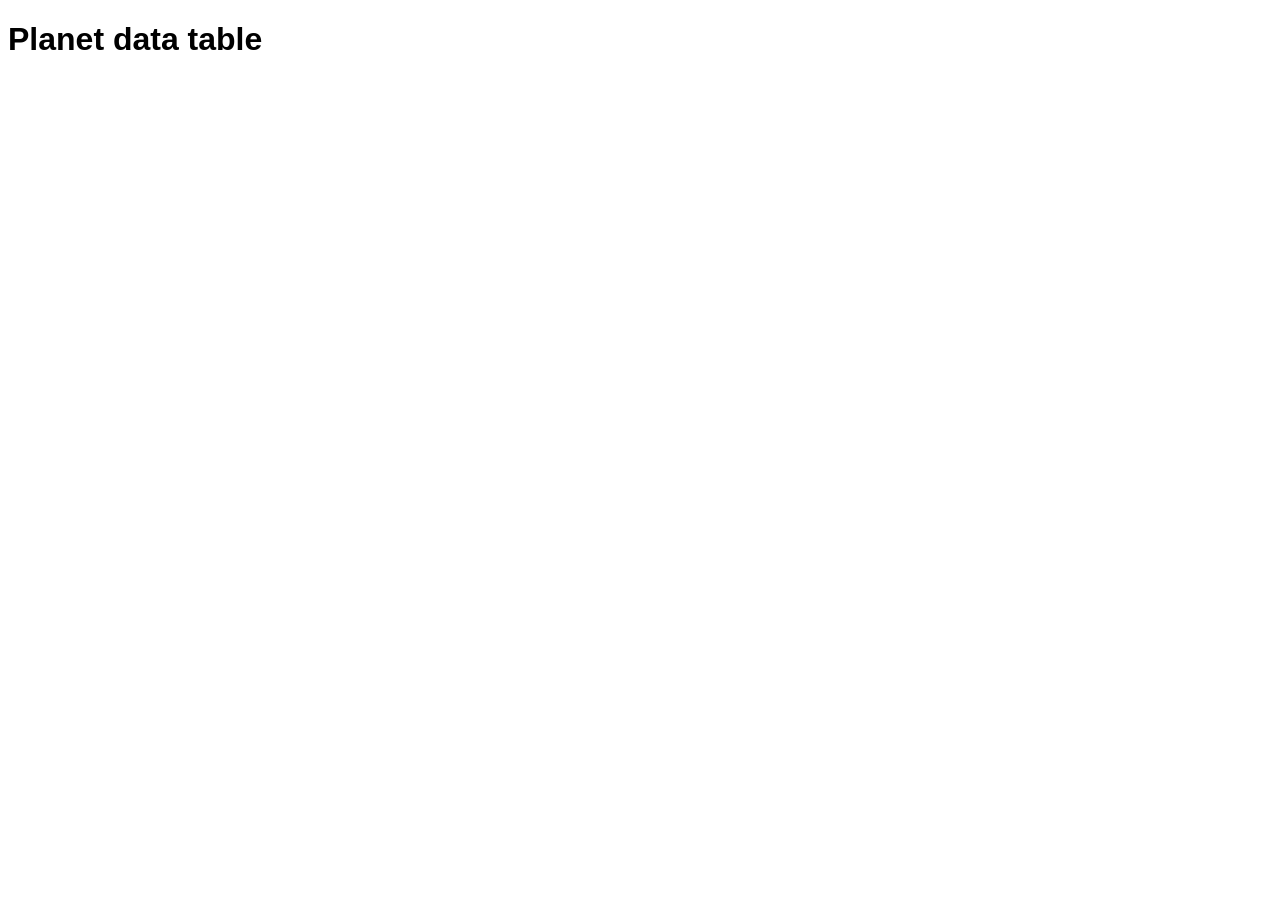
==== assign2/part2/index.html @ 0fd979e4 "Add unmodified MDN tutorial files Added the starter files provided by MDN for Assignment 2. Part 1: " ====
<!doctype html>
<html lang="en-US">
  <head>
    <meta charset="utf-8" />
    <meta name="viewport" content="width=device-width" />
    <title>Planet data table</title>
    <link href="style.css" rel="stylesheet" type="text/css" />
  </head>
  <body>
    <h1>Planet data table</h1>
  </body>
</html>
---- assign2/part2/style.css ----
html {
  font-family: sans-serif;
}

table {
  border-collapse: collapse;
  border: 2px solid rgb(200 200 200);
  letter-spacing: 1px;
  font-size: 0.8rem;
}

td,
th {
  border: 1px solid rgb(190 190 190);
  padding: 10px 20px;
}

th {
  background-color: rgb(235 235 235);
}

td {
  text-align: center;
}

tr:nth-child(even) td {
  background-color: rgb(250 250 250);
}

tr:nth-child(odd) td {
  background-color: rgb(245 245 245);
}

caption {
  padding: 10px;
}

.column-border {
  border: 2px solid black;
}
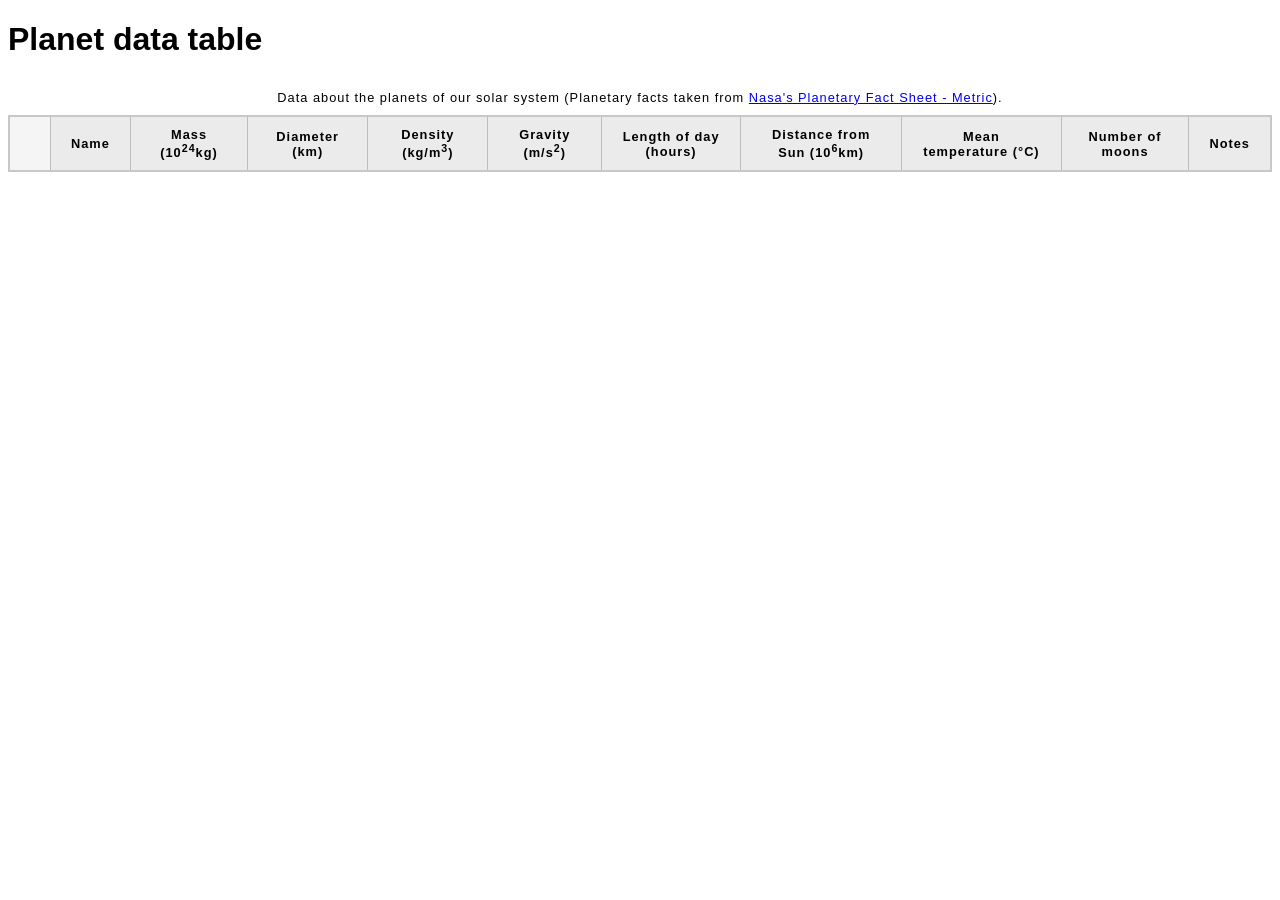
==== commit 25317f80: "Add header video and table caption/header row Part 1: added an autoplaying, looping, muted video und" ====
--- a/assign2/part2/index.html
+++ b/assign2/part2/index.html
@@ -1,12 +1,44 @@
-<!doctype html>
-<html lang="en-US">
-  <head>
-    <meta charset="utf-8" />
-    <meta name="viewport" content="width=device-width" />
-    <title>Planet data table</title>
-    <link href="style.css" rel="stylesheet" type="text/css" />
-  </head>
+<!DOCTYPE html>
+<html lang="en">
+<head>
+<meta charset="utf-8">
+<!--
+Name: Rayeed Wadud
+File: index.html
+Date: 12 October 2026
+Accessible HTML data table of facts about the planets of our solar system.
+-->
+<meta name="viewport" content="width=device-width">
+<title>Planet data table</title>
+<link href="style.css" rel="stylesheet" type="text/css">
+</head>
   <body>
     <h1>Planet data table</h1>
+
+    <table>
+      <caption>
+        Data about the planets of our solar system (Planetary facts taken from
+        <a href="https://nssdc.gsfc.nasa.gov/planetary/factsheet/"
+          >Nasa's Planetary Fact Sheet - Metric</a
+        >).
+      </caption>
+      <thead>
+        <tr>
+          <td colspan="2"></td>
+          <th scope="col">Name</th>
+          <th scope="col">Mass (10<sup>24</sup>kg)</th>
+          <th scope="col">Diameter (km)</th>
+          <th scope="col">Density (kg/m<sup>3</sup>)</th>
+          <th scope="col">Gravity (m/s<sup>2</sup>)</th>
+          <th scope="col">Length of day (hours)</th>
+          <th scope="col">Distance from Sun (10<sup>6</sup>km)</th>
+          <th scope="col">Mean temperature (°C)</th>
+          <th scope="col">Number of moons</th>
+          <th scope="col">Notes</th>
+        </tr>
+      </thead>
+      <tbody>
+      </tbody>
+    </table>
   </body>
 </html>
--- a/assign2/part2/style.css
+++ b/assign2/part2/style.css
@@ -1,8 +1,16 @@
+/*
+Name: Rayeed Wadud
+File: style.css
+Date: 12 October 2026
+Stylesheet for the planet data table.
+*/
+
 html {
   font-family: sans-serif;
 }
 
 table {
+  margin-top: 1rem;
   border-collapse: collapse;
   border: 2px solid rgb(200 200 200);
   letter-spacing: 1px;
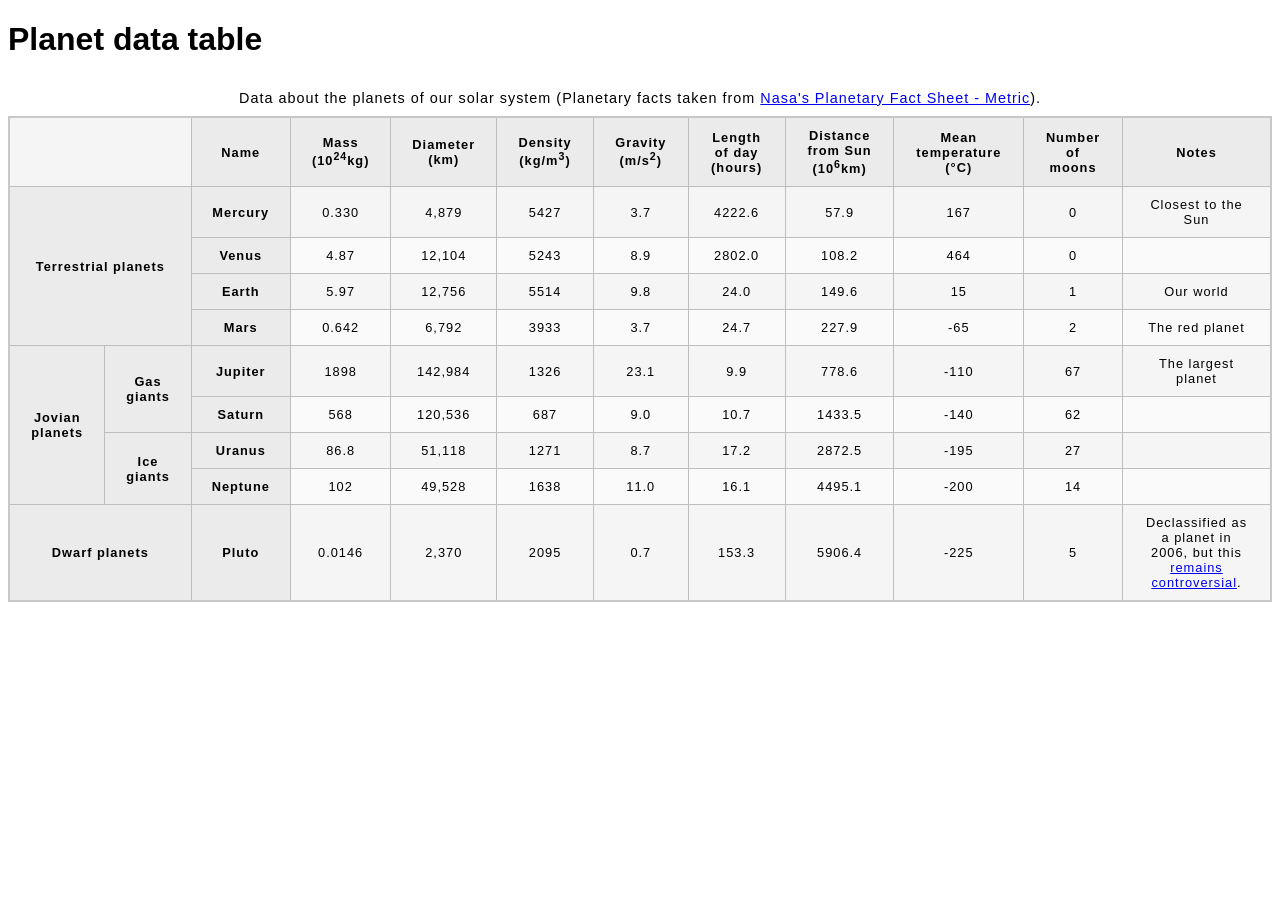
==== commit 5c34ba0f: "Add section images and planet table body Part 1: added a figure with img (250x180), alt text and fig" ====
--- a/assign2/part2/index.html
+++ b/assign2/part2/index.html
@@ -38,6 +38,125 @@
         </tr>
       </thead>
       <tbody>
+        <tr>
+          <th rowspan="4" colspan="2" scope="rowgroup">Terrestrial planets</th>
+          <th scope="row">Mercury</th>
+          <td>0.330</td>
+          <td>4,879</td>
+          <td>5427</td>
+          <td>3.7</td>
+          <td>4222.6</td>
+          <td>57.9</td>
+          <td>167</td>
+          <td>0</td>
+          <td>Closest to the Sun</td>
+        </tr>
+        <tr>
+          <th scope="row">Venus</th>
+          <td>4.87</td>
+          <td>12,104</td>
+          <td>5243</td>
+          <td>8.9</td>
+          <td>2802.0</td>
+          <td>108.2</td>
+          <td>464</td>
+          <td>0</td>
+          <td></td>
+        </tr>
+        <tr>
+          <th scope="row">Earth</th>
+          <td>5.97</td>
+          <td>12,756</td>
+          <td>5514</td>
+          <td>9.8</td>
+          <td>24.0</td>
+          <td>149.6</td>
+          <td>15</td>
+          <td>1</td>
+          <td>Our world</td>
+        </tr>
+        <tr>
+          <th scope="row">Mars</th>
+          <td>0.642</td>
+          <td>6,792</td>
+          <td>3933</td>
+          <td>3.7</td>
+          <td>24.7</td>
+          <td>227.9</td>
+          <td>-65</td>
+          <td>2</td>
+          <td>The red planet</td>
+        </tr>
+        <tr>
+          <th rowspan="4" scope="rowgroup">Jovian planets</th>
+          <th rowspan="2" scope="rowgroup">Gas giants</th>
+          <th scope="row">Jupiter</th>
+          <td>1898</td>
+          <td>142,984</td>
+          <td>1326</td>
+          <td>23.1</td>
+          <td>9.9</td>
+          <td>778.6</td>
+          <td>-110</td>
+          <td>67</td>
+          <td>The largest planet</td>
+        </tr>
+        <tr>
+          <th scope="row">Saturn</th>
+          <td>568</td>
+          <td>120,536</td>
+          <td>687</td>
+          <td>9.0</td>
+          <td>10.7</td>
+          <td>1433.5</td>
+          <td>-140</td>
+          <td>62</td>
+          <td></td>
+        </tr>
+        <tr>
+          <th rowspan="2" scope="rowgroup">Ice giants</th>
+          <th scope="row">Uranus</th>
+          <td>86.8</td>
+          <td>51,118</td>
+          <td>1271</td>
+          <td>8.7</td>
+          <td>17.2</td>
+          <td>2872.5</td>
+          <td>-195</td>
+          <td>27</td>
+          <td></td>
+        </tr>
+        <tr>
+          <th scope="row">Neptune</th>
+          <td>102</td>
+          <td>49,528</td>
+          <td>1638</td>
+          <td>11.0</td>
+          <td>16.1</td>
+          <td>4495.1</td>
+          <td>-200</td>
+          <td>14</td>
+          <td></td>
+        </tr>
+        <tr>
+          <th colspan="2" scope="rowgroup">Dwarf planets</th>
+          <th scope="row">Pluto</th>
+          <td>0.0146</td>
+          <td>2,370</td>
+          <td>2095</td>
+          <td>0.7</td>
+          <td>153.3</td>
+          <td>5906.4</td>
+          <td>-225</td>
+          <td>5</td>
+          <td>
+            Declassified as a planet in 2006, but this
+            <a
+              href="https://www.usatoday.com/story/tech/2014/10/02/pluto-planet-solar-system/16578959/"
+              >remains controversial</a
+            >.
+          </td>
+        </tr>
       </tbody>
     </table>
   </body>
--- a/assign2/part2/style.css
+++ b/assign2/part2/style.css
@@ -41,6 +41,7 @@
 
 caption {
   padding: 10px;
+  font-size: 0.9rem;
 }
 
 .column-border {
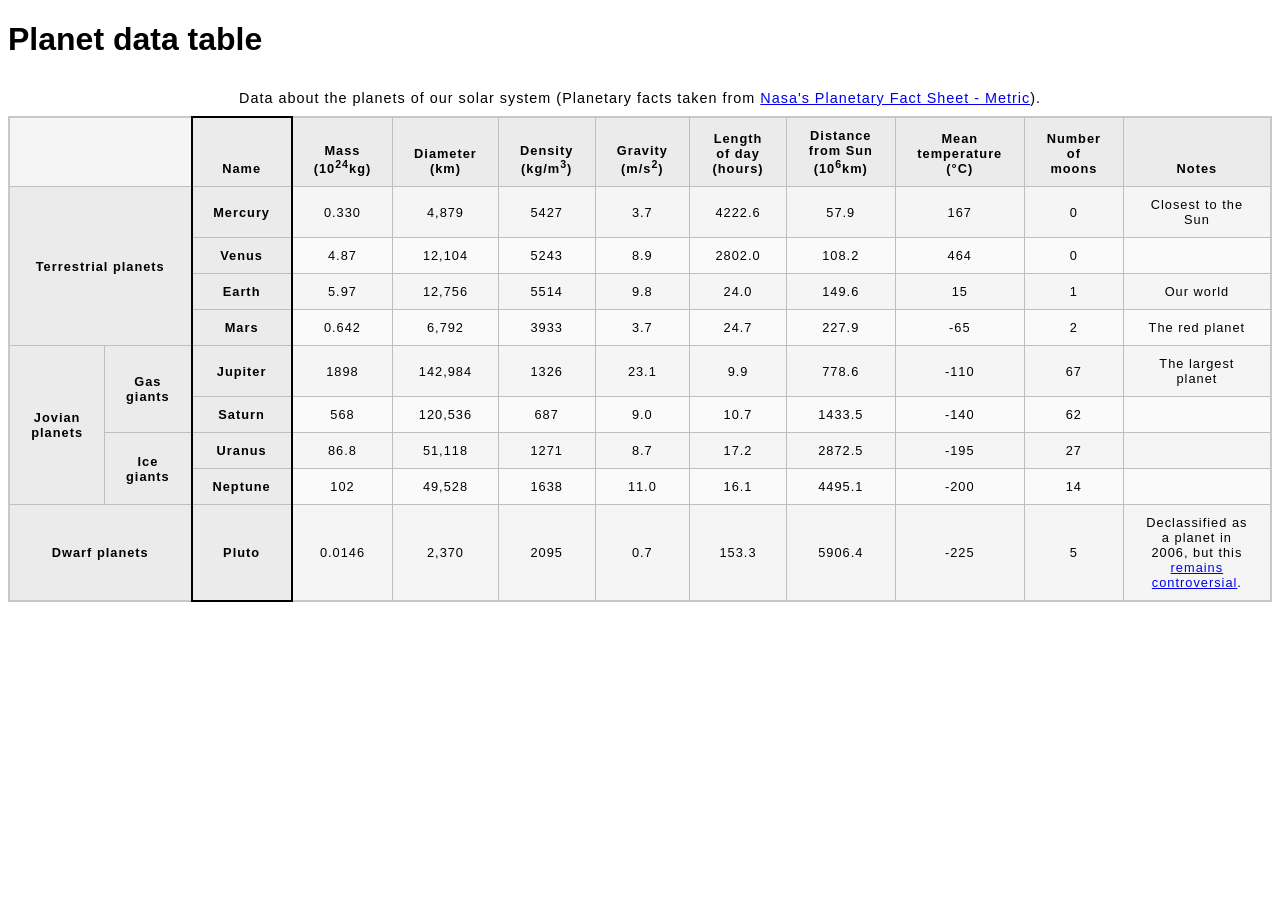
==== commit b7797e85: "Final version ready to publish Part 1: added emojis to the nav links and section headings. Part 2: a" ====
--- a/assign2/part2/index.html
+++ b/assign2/part2/index.html
@@ -22,6 +22,11 @@
           >Nasa's Planetary Fact Sheet - Metric</a
         >).
       </caption>
+      <colgroup>
+        <col span="2">
+        <col class="column-border">
+        <col span="9">
+      </colgroup>
       <thead>
         <tr>
           <td colspan="2"></td>
--- a/assign2/part2/style.css
+++ b/assign2/part2/style.css
@@ -44,6 +44,10 @@
   font-size: 0.9rem;
 }
 
+th[scope="col"] {
+  vertical-align: bottom;
+}
+
 .column-border {
   border: 2px solid black;
 }
